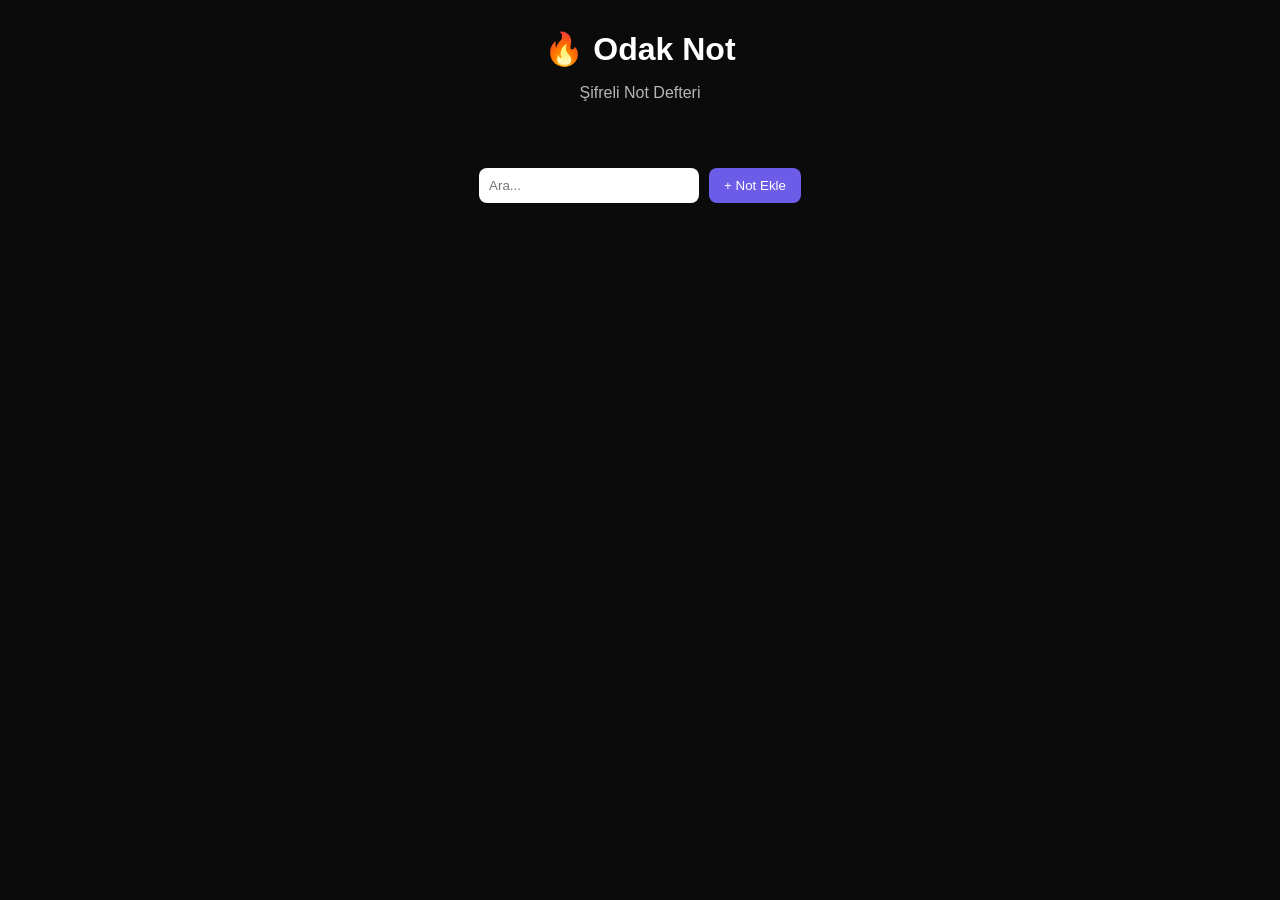
==== index.html @ fbadadd9 "Update index.html" ====
<!DOCTYPE html>
<html lang="tr">
<head>
<meta charset="UTF-8">
<title>🔥 Odak Not</title>
<style>
body {
    margin: 0;
    font-family: Arial, sans-serif;
    background: #0b0b0b;
    color: white;
}

/* HEADER */
.header {
    text-align: center;
    padding: 30px 10px;
}

.header h1 {
    font-size: 32px;
    margin: 0;
}

.header p {
    font-size: 16px;
    opacity: 0.7;
}

/* TOP BAR */
.top-bar {
    display: flex;
    justify-content: center;
    gap: 10px;
    margin: 20px;
}

.search {
    padding: 10px;
    width: 200px;
    border-radius: 8px;
    border: none;
}

.add-btn {
    padding: 10px 15px;
    background: #6c5ce7;
    border: none;
    border-radius: 8px;
    color: white;
    cursor: pointer;
    transition: 0.3s;
}

.add-btn:hover {
    background: red;
    transform: scale(1.05);
}

/* FORM */
.form {
    display: none;
    flex-direction: column;
    gap: 10px;
    background: #111;
    padding: 15px;
    margin: 20px auto;
    width: 300px;
    border-radius: 12px;
    animation: fadeIn 0.4s ease;
}

.form input, .form textarea, .form select {
    padding: 10px;
    border-radius: 6px;
    border: none;
}

.save-btn {
    background: green;
    color: white;
    border: none;
    padding: 10px;
    border-radius: 8px;
    cursor: pointer;
}

/* NOTES */
.notes {
    display: flex;
    flex-wrap: wrap;
    gap: 15px;
    justify-content: center;
}

.note {
    width: 200px;
    padding: 15px;
    border-radius: 12px;
    color: white;
    position: relative;
    animation: pop 0.3s ease;
    transition: 0.3s;
}

.note:hover {
    transform: scale(1.05);
}

.delete {
    position: absolute;
    top: 5px;
    right: 10px;
    cursor: pointer;
}

/* ANIMATIONS */
@keyframes fadeIn {
    from {opacity: 0; transform: translateY(-10px);}
    to {opacity: 1; transform: translateY(0);}
}

@keyframes pop {
    from {transform: scale(0.8);}
    to {transform: scale(1);}
}
</style>
</head>

<body>

<div class="header">
    <h1>🔥 Odak Not</h1>
    <p>Şifreli Not Defteri</p>
</div>

<div class="top-bar">
    <input type="text" id="search" class="search" placeholder="Ara...">
    <button class="add-btn" onclick="toggleForm()">+ Not Ekle</button>
</div>

<div class="form" id="form">
    <input type="text" id="title" placeholder="Başlık">
    <textarea id="content" placeholder="Not yaz..."></textarea>
    <input type="password" id="password" placeholder="Şifre (isteğe bağlı)">
    
    <select id="color">
        <option value="#e74c3c">Kırmızı</option>
        <option value="#3498db">Mavi</option>
        <option value="#2ecc71">Yeşil</option>
        <option value="#f1c40f">Sarı</option>
    </select>

    <button class="save-btn" onclick="saveNote()">Kaydet</button>
</div>

<div class="notes" id="notes"></div>

<script>
let notes = JSON.parse(localStorage.getItem("notes")) || [];

function toggleForm() {
    const form = document.getElementById("form");
    form.style.display = form.style.display === "flex" ? "none" : "flex";
}

function saveNote() {
    const title = document.getElementById("title").value;
    const content = document.getElementById("content").value;
    const password = document.getElementById("password").value;
    const color = document.getElementById("color").value;

    const note = { title, content, password, color };
    notes.push(note);

    localStorage.setItem("notes", JSON.stringify(notes));
    renderNotes();
}

function deleteNote(index) {
    notes.splice(index, 1);
    localStorage.setItem("notes", JSON.stringify(notes));
    renderNotes();
}

function renderNotes() {
    const container = document.getElementById("notes");
    container.innerHTML = "";

    notes.forEach((note, index) => {
        const div = document.createElement("div");
        div.className = "note";
        div.style.background = note.color;

        div.innerHTML = `
            <span class="delete" onclick="deleteNote(${index})">❌</span>
            <h3>${note.title}</h3>
            <p>${note.password ? "🔒 Şifreli" : note.content}</p>
        `;

        div.onclick = () => {
            if (note.password) {
                let input = prompt("Şifre gir:");
                if (input === note.password) {
                    alert(note.content);
                } else {
                    alert("Yanlış şifre!");
                }
            }
        };

        container.appendChild(div);
    });
}

renderNotes();
</script>

</body>
</html>
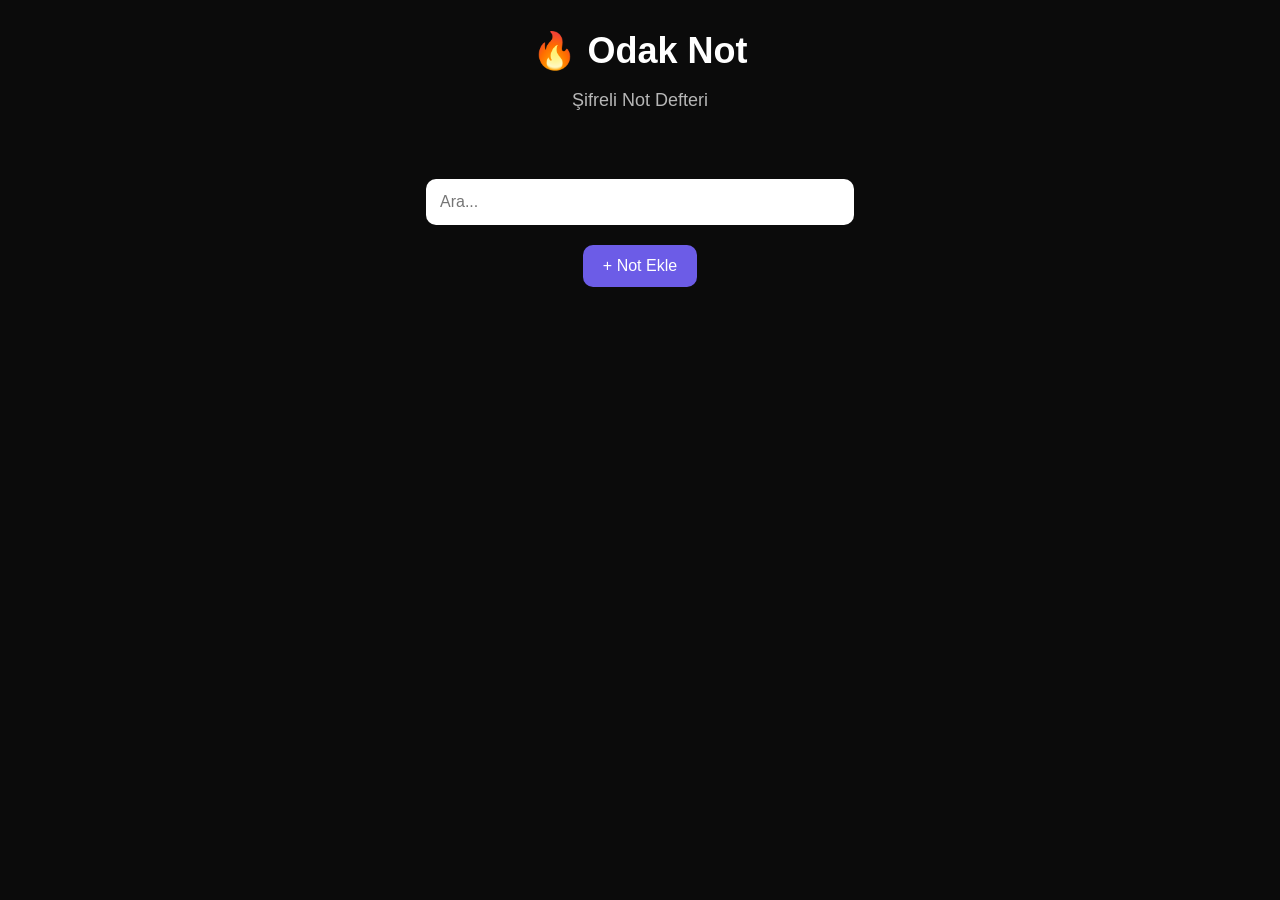
==== commit dd651d6e: "Update index.html" ====
--- a/index.html
+++ b/index.html
@@ -3,6 +3,7 @@
 <head>
 <meta charset="UTF-8">
 <title>🔥 Odak Not</title>
+
 <style>
 body {
     margin: 0;
@@ -18,71 +19,86 @@
 }
 
 .header h1 {
-    font-size: 32px;
+    font-size: 36px;
     margin: 0;
 }
 
 .header p {
-    font-size: 16px;
+    font-size: 18px;
     opacity: 0.7;
 }
 
-/* TOP BAR */
-.top-bar {
+/* SEARCH BAR (ARTIK BURADA) */
+.search-bar {
     display: flex;
     justify-content: center;
-    gap: 10px;
+    margin-top: 20px;
+}
+
+.search {
+    width: 400px;
+    padding: 14px;
+    border-radius: 10px;
+    border: none;
+    font-size: 16px;
+}
+
+/* ADD BUTTON */
+.add-container {
+    text-align: center;
     margin: 20px;
 }
 
-.search {
-    padding: 10px;
-    width: 200px;
-    border-radius: 8px;
-    border: none;
-}
-
 .add-btn {
-    padding: 10px 15px;
+    padding: 12px 20px;
     background: #6c5ce7;
     border: none;
-    border-radius: 8px;
+    border-radius: 10px;
     color: white;
     cursor: pointer;
     transition: 0.3s;
+    font-size: 16px;
 }
 
 .add-btn:hover {
     background: red;
-    transform: scale(1.05);
-}
-
-/* FORM */
+    transform: scale(1.08);
+}
+
+/* FORM (BÜYÜTÜLDÜ) */
 .form {
     display: none;
     flex-direction: column;
-    gap: 10px;
+    gap: 12px;
     background: #111;
-    padding: 15px;
+    padding: 20px;
     margin: 20px auto;
-    width: 300px;
-    border-radius: 12px;
+    width: 400px;
+    border-radius: 15px;
     animation: fadeIn 0.4s ease;
 }
 
-.form input, .form textarea, .form select {
-    padding: 10px;
-    border-radius: 6px;
-    border: none;
+.form input,
+.form textarea,
+.form select {
+    padding: 12px;
+    border-radius: 8px;
+    border: none;
+    font-size: 15px;
+}
+
+.form textarea {
+    height: 100px;
 }
 
 .save-btn {
     background: green;
     color: white;
     border: none;
-    padding: 10px;
-    border-radius: 8px;
+    padding: 12px;
+    border-radius: 10px;
     cursor: pointer;
+    font-size: 15px;
 }
 
 /* NOTES */
@@ -94,7 +110,7 @@
 }
 
 .note {
-    width: 200px;
+    width: 220px;
     padding: 15px;
     border-radius: 12px;
     color: white;
@@ -134,11 +150,17 @@
     <p>Şifreli Not Defteri</p>
 </div>
 
-<div class="top-bar">
+<!-- ARAMA BURADA -->
+<div class="search-bar">
     <input type="text" id="search" class="search" placeholder="Ara...">
+</div>
+
+<!-- BUTON -->
+<div class="add-container">
     <button class="add-btn" onclick="toggleForm()">+ Not Ekle</button>
 </div>
 
+<!-- FORM -->
 <div class="form" id="form">
     <input type="text" id="title" placeholder="Başlık">
     <textarea id="content" placeholder="Not yaz..."></textarea>
@@ -174,6 +196,11 @@
     notes.push(note);
 
     localStorage.setItem("notes", JSON.stringify(notes));
+
+    document.getElementById("title").value = "";
+    document.getElementById("content").value = "";
+    document.getElementById("password").value = "";
+
     renderNotes();
 }
 
@@ -218,4 +245,3 @@
 
 </body>
 </html>
-
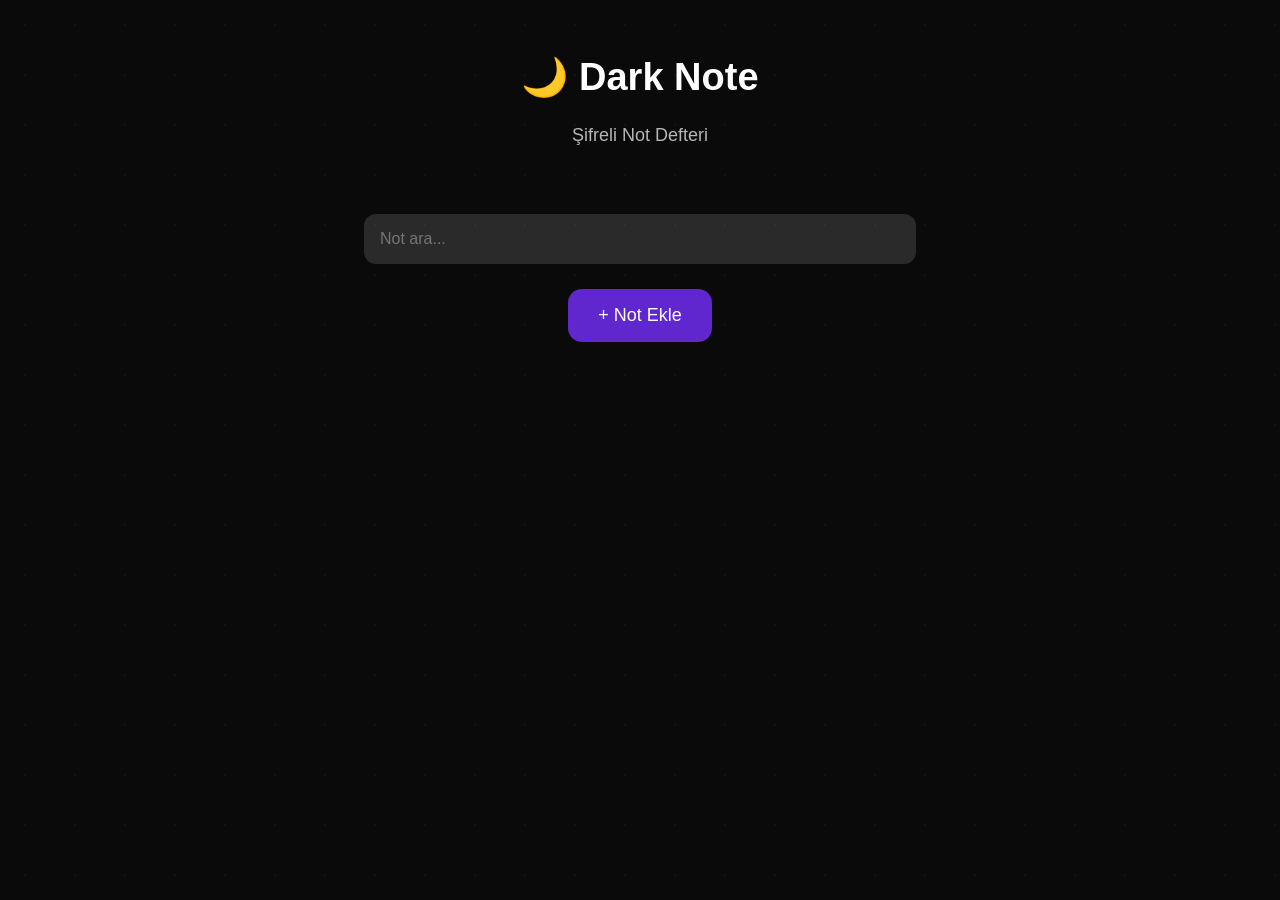
==== commit 0d60f5ab: "Update index.html" ====
--- a/index.html
+++ b/index.html
@@ -2,14 +2,32 @@
 <html lang="tr">
 <head>
 <meta charset="UTF-8">
-<title>🔥 Odak Not</title>
+<title>Dark Note</title>
 
 <style>
 body {
     margin: 0;
     font-family: Arial, sans-serif;
-    background: #0b0b0b;
-    color: white;
+    background: #0a0a0a;
+    color: white;
+    overflow-x: hidden;
+}
+
+/* ARKA PLAN ANİMASYONU */
+body::before {
+    content: "";
+    position: fixed;
+    width: 200%;
+    height: 200%;
+    background: radial-gradient(circle, #6c5ce7 1px, transparent 1px);
+    background-size: 50px 50px;
+    animation: moveBg 20s linear infinite;
+    opacity: 0.1;
+}
+
+@keyframes moveBg {
+    from { transform: translate(0,0); }
+    to { transform: translate(-50px,-50px); }
 }
 
 /* HEADER */
@@ -19,8 +37,7 @@
 }
 
 .header h1 {
-    font-size: 36px;
-    margin: 0;
+    font-size: 38px;
 }
 
 .header p {
@@ -28,7 +45,7 @@
     opacity: 0.7;
 }
 
-/* SEARCH BAR (ARTIK BURADA) */
+/* ARAMA */
 .search-bar {
     display: flex;
     justify-content: center;
@@ -36,44 +53,52 @@
 }
 
 .search {
-    width: 400px;
-    padding: 14px;
-    border-radius: 10px;
+    width: 520px;
+    padding: 16px;
+    border-radius: 12px;
     border: none;
     font-size: 16px;
-}
-
-/* ADD BUTTON */
+    background: #2a2a2a; /* gri */
+    color: white;
+    outline: none;
+    transition: 0.3s;
+}
+
+.search:focus {
+    box-shadow: 0 0 10px #6c5ce7;
+}
+
+/* BUTON */
 .add-container {
     text-align: center;
-    margin: 20px;
+    margin: 25px;
 }
 
 .add-btn {
-    padding: 12px 20px;
-    background: #6c5ce7;
-    border: none;
-    border-radius: 10px;
+    padding: 16px 30px;
+    background: #5f27cd; /* eski mora yakın */
+    border: none;
+    border-radius: 14px;
     color: white;
     cursor: pointer;
+    font-size: 18px;
     transition: 0.3s;
-    font-size: 16px;
 }
 
 .add-btn:hover {
-    background: red;
-    transform: scale(1.08);
-}
-
-/* FORM (BÜYÜTÜLDÜ) */
+    background: #e74c3c;
+    transform: scale(1.15);
+}
+
+/* FORM */
 .form {
     display: none;
     flex-direction: column;
-    gap: 12px;
+    gap: 15px;
     background: #111;
-    padding: 20px;
+    padding: 25px;
     margin: 20px auto;
-    width: 400px;
+    width: 420px;
     border-radius: 15px;
     animation: fadeIn 0.4s ease;
 }
@@ -81,59 +106,61 @@
 .form input,
 .form textarea,
 .form select {
-    padding: 12px;
-    border-radius: 8px;
-    border: none;
-    font-size: 15px;
+    padding: 14px;
+    border-radius: 10px;
+    border: none;
+    font-size: 16px;
+    background: #2a2a2a;
+    color: white;
 }
 
 .form textarea {
-    height: 100px;
+    height: 120px;
 }
 
 .save-btn {
-    background: green;
-    color: white;
-    border: none;
-    padding: 12px;
+    background: #00b894;
+    padding: 14px;
     border-radius: 10px;
+    border: none;
+    color: white;
+    font-size: 16px;
     cursor: pointer;
-    font-size: 15px;
-}
-
-/* NOTES */
+}
+
+/* NOTLAR */
 .notes {
     display: flex;
     flex-wrap: wrap;
-    gap: 15px;
+    gap: 20px;
     justify-content: center;
+    padding: 20px;
 }
 
 .note {
-    width: 220px;
-    padding: 15px;
-    border-radius: 12px;
-    color: white;
+    width: 240px;
+    padding: 18px;
+    border-radius: 15px;
     position: relative;
+    transition: 0.3s;
     animation: pop 0.3s ease;
-    transition: 0.3s;
 }
 
 .note:hover {
-    transform: scale(1.05);
+    transform: scale(1.08);
 }
 
 .delete {
     position: absolute;
-    top: 5px;
-    right: 10px;
+    top: 8px;
+    right: 12px;
     cursor: pointer;
 }
 
-/* ANIMATIONS */
+/* ANİMASYON */
 @keyframes fadeIn {
     from {opacity: 0; transform: translateY(-10px);}
-    to {opacity: 1; transform: translateY(0);}
+    to {opacity: 1;}
 }
 
 @keyframes pop {
@@ -146,16 +173,16 @@
 <body>
 
 <div class="header">
-    <h1>🔥 Odak Not</h1>
+    <h1>🌙 Dark Note</h1>
     <p>Şifreli Not Defteri</p>
 </div>
 
-<!-- ARAMA BURADA -->
+<!-- ARA -->
 <div class="search-bar">
-    <input type="text" id="search" class="search" placeholder="Ara...">
-</div>
-
-<!-- BUTON -->
+    <input type="text" id="search" class="search" placeholder="Not ara...">
+</div>
+
+<!-- NOT EKLE -->
 <div class="add-container">
     <button class="add-btn" onclick="toggleForm()">+ Not Ekle</button>
 </div>
@@ -163,9 +190,9 @@
 <!-- FORM -->
 <div class="form" id="form">
     <input type="text" id="title" placeholder="Başlık">
-    <textarea id="content" placeholder="Not yaz..."></textarea>
+    <textarea id="content" placeholder="Notunu yaz..."></textarea>
     <input type="password" id="password" placeholder="Şifre (isteğe bağlı)">
-    
+
     <select id="color">
         <option value="#e74c3c">Kırmızı</option>
         <option value="#3498db">Mavi</option>
@@ -192,9 +219,7 @@
     const password = document.getElementById("password").value;
     const color = document.getElementById("color").value;
 
-    const note = { title, content, password, color };
-    notes.push(note);
-
+    notes.push({ title, content, password, color });
     localStorage.setItem("notes", JSON.stringify(notes));
 
     document.getElementById("title").value = "";
@@ -204,23 +229,27 @@
     renderNotes();
 }
 
-function deleteNote(index) {
-    notes.splice(index, 1);
+function deleteNote(i) {
+    notes.splice(i, 1);
     localStorage.setItem("notes", JSON.stringify(notes));
     renderNotes();
 }
 
 function renderNotes() {
     const container = document.getElementById("notes");
+    const search = document.getElementById("search").value.toLowerCase();
+
     container.innerHTML = "";
 
-    notes.forEach((note, index) => {
+    notes.forEach((note, i) => {
+        if (!note.title.toLowerCase().includes(search)) return;
+
         const div = document.createElement("div");
         div.className = "note";
         div.style.background = note.color;
 
         div.innerHTML = `
-            <span class="delete" onclick="deleteNote(${index})">❌</span>
+            <span class="delete" onclick="deleteNote(${i})">❌</span>
             <h3>${note.title}</h3>
             <p>${note.password ? "🔒 Şifreli" : note.content}</p>
         `;
@@ -240,6 +269,8 @@
     });
 }
 
+document.getElementById("search").addEventListener("input", renderNotes);
+
 renderNotes();
 </script>
 
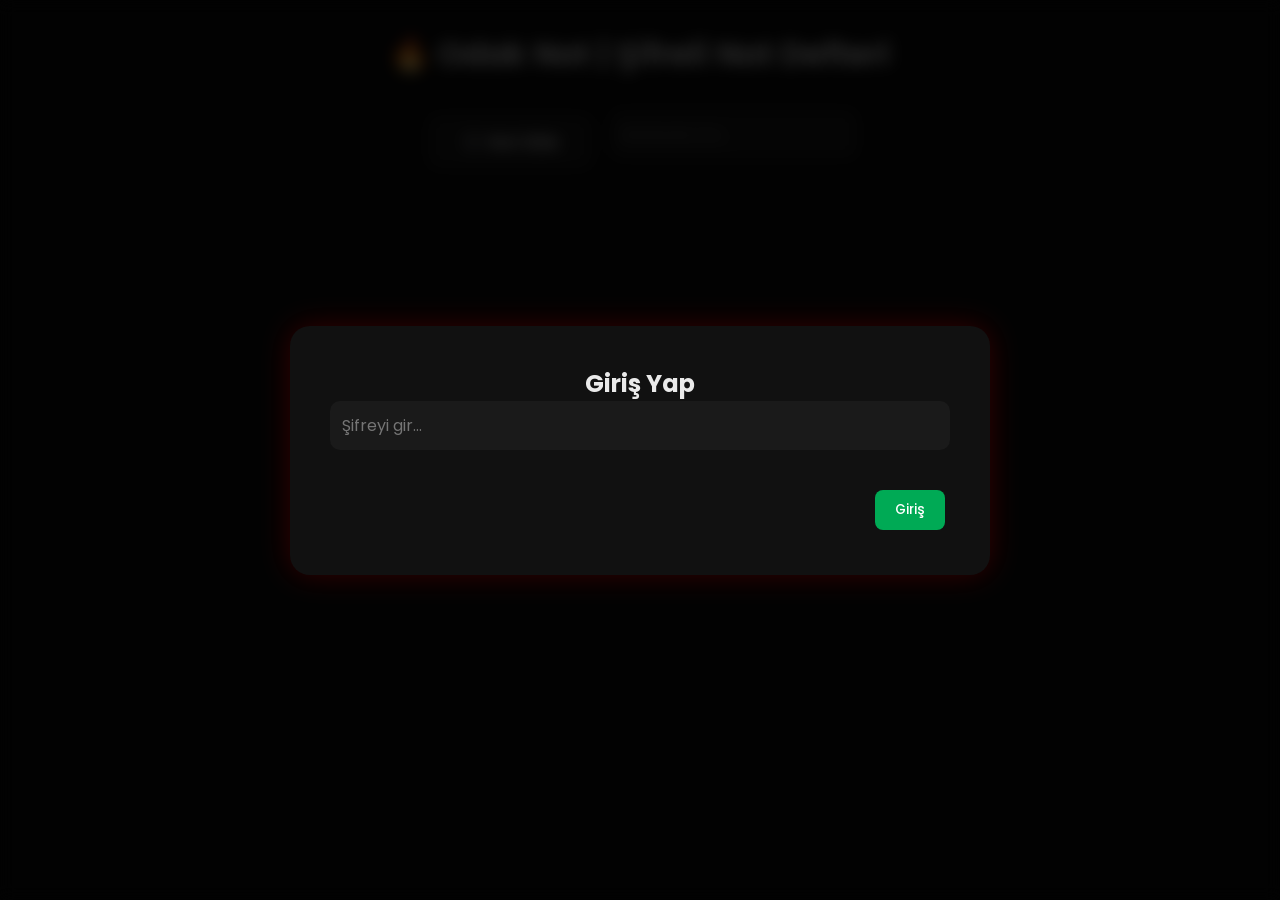
==== commit 77090ef7: "Update index.html" ====
--- a/index.html
+++ b/index.html
@@ -1,278 +1,214 @@
-<!DOCTYPE html>
+         <!DOCTYPE html>
 <html lang="tr">
 <head>
 <meta charset="UTF-8">
-<title>Dark Note</title>
-
+<meta name="viewport" content="width=device-width, initial-scale=1.0">
+<title>Odak Not | Şifreli Not Defteri</title>
+<meta name="description" content="Odak Not: Şifreli ve renkli notlarınızı kaydedin, organize olun.">
+<meta name="keywords" content="odak not, not uygulaması, şifreli not, organize ol, productivity">
+<meta name="author" content="Hanzala Beyazkaz">
+<link href="https://fonts.googleapis.com/css2?family=Poppins:wght@300;400;600&display=swap" rel="stylesheet">
 <style>
-body {
-    margin: 0;
-    font-family: Arial, sans-serif;
-    background: #0a0a0a;
-    color: white;
-    overflow-x: hidden;
-}
-
-/* ARKA PLAN ANİMASYONU */
-body::before {
-    content: "";
-    position: fixed;
-    width: 200%;
-    height: 200%;
-    background: radial-gradient(circle, #6c5ce7 1px, transparent 1px);
-    background-size: 50px 50px;
-    animation: moveBg 20s linear infinite;
-    opacity: 0.1;
-}
-
-@keyframes moveBg {
-    from { transform: translate(0,0); }
-    to { transform: translate(-50px,-50px); }
-}
-
-/* HEADER */
-.header {
-    text-align: center;
-    padding: 30px 10px;
-}
-
-.header h1 {
-    font-size: 38px;
-}
-
-.header p {
-    font-size: 18px;
-    opacity: 0.7;
-}
-
-/* ARAMA */
-.search-bar {
-    display: flex;
-    justify-content: center;
-    margin-top: 20px;
-}
-
-.search {
-    width: 520px;
-    padding: 16px;
-    border-radius: 12px;
-    border: none;
-    font-size: 16px;
-    background: #2a2a2a; /* gri */
-    color: white;
-    outline: none;
-    transition: 0.3s;
-}
-
-.search:focus {
-    box-shadow: 0 0 10px #6c5ce7;
-}
-
-/* BUTON */
-.add-container {
-    text-align: center;
-    margin: 25px;
-}
-
-.add-btn {
-    padding: 16px 30px;
-    background: #5f27cd; /* eski mora yakın */
-    border: none;
-    border-radius: 14px;
-    color: white;
-    cursor: pointer;
-    font-size: 18px;
-    transition: 0.3s;
-}
-
-.add-btn:hover {
-    background: #e74c3c;
-    transform: scale(1.15);
-}
-
-/* FORM */
-.form {
-    display: none;
-    flex-direction: column;
-    gap: 15px;
-    background: #111;
-    padding: 25px;
-    margin: 20px auto;
-    width: 420px;
-    border-radius: 15px;
-    animation: fadeIn 0.4s ease;
-}
-
-.form input,
-.form textarea,
-.form select {
-    padding: 14px;
-    border-radius: 10px;
-    border: none;
-    font-size: 16px;
-    background: #2a2a2a;
-    color: white;
-}
-
-.form textarea {
-    height: 120px;
-}
-
-.save-btn {
-    background: #00b894;
-    padding: 14px;
-    border-radius: 10px;
-    border: none;
-    color: white;
-    font-size: 16px;
-    cursor: pointer;
-}
-
-/* NOTLAR */
-.notes {
-    display: flex;
-    flex-wrap: wrap;
-    gap: 20px;
-    justify-content: center;
-    padding: 20px;
-}
-
-.note {
-    width: 240px;
-    padding: 18px;
-    border-radius: 15px;
-    position: relative;
-    transition: 0.3s;
-    animation: pop 0.3s ease;
-}
-
-.note:hover {
-    transform: scale(1.08);
-}
-
-.delete {
-    position: absolute;
-    top: 8px;
-    right: 12px;
-    cursor: pointer;
-}
-
-/* ANİMASYON */
-@keyframes fadeIn {
-    from {opacity: 0; transform: translateY(-10px);}
-    to {opacity: 1;}
-}
-
-@keyframes pop {
-    from {transform: scale(0.8);}
-    to {transform: scale(1);}
-}
+*{margin:0;padding:0;box-sizing:border-box;font-family:'Poppins', sans-serif;}
+body{background:#0a0a0a;color:#eaeaea;text-align:center;}
+h1{margin:30px 0;font-weight:600;}
+#controls{display:flex;justify-content:center;gap:10px;flex-wrap:wrap;margin-bottom:10px;}
+#addNote{padding:15px 35px;font-size:18px;border:none;border-radius:12px;cursor:pointer;background:#1a1a1a;color:white;transition:0.3s;}
+#addNote:hover{background:red;transform:scale(1.1) rotate(-2deg);}
+#searchInput{padding:12px;width:250px;border-radius:10px;border:none;font-size:16px;background:#1a1a1a;color:white;}
+
+.notes{display:flex;flex-wrap:wrap;justify-content:center;gap:25px;padding:30px;}
+.note{width:230px;min-height:150px;border-radius:15px;padding:20px;cursor:pointer;transition:0.3s;position:relative;overflow:hidden;
+    backdrop-filter:blur(6px);
+    box-shadow:0 8px 25px rgba(255,0,0,0.2);
+    transform-style:preserve-3d;
+}
+.note h3{margin-bottom:10px;font-weight:600;}
+.note p{font-size:14px;}
+.note[data-color="kirmizi"]{background:#330000;}
+.note[data-color="mavi"]{background:#001133;}
+.note[data-color="yesil"]{background:#003300;}
+.note[data-color="sari"]{background:#333300;}
+.note:hover{transform:translateY(-5px) scale(1.03);box-shadow:0 12px 35px rgba(255,0,0,0.4);}
+
+.modal, #passwordModal, #loginModal{display:none;position:fixed;inset:0;backdrop-filter:blur(8px);background:rgba(0,0,0,0.8);justify-content:center;align-items:center;}
+.modal-content, #passwordModal .modal-content, #loginModal .modal-content{width:700px;max-width:95%;background:#111;padding:40px;border-radius:20px;animation:pop 0.3s ease;box-shadow:0 0 30px rgba(255,0,0,0.2);position:relative;}
+@keyframes pop{from{transform:scale(0.8);opacity:0;}to{transform:scale(1);opacity:1;}}
+
+input, select, textarea{width:100%;padding:12px;margin-bottom:15px;background:#1a1a1a;border:none;border-radius:10px;color:white;font-size:16px;}
+textarea{height:250px;resize:none;}
+.buttons{margin-top:20px;display:flex;justify-content:flex-end;gap:10px;}
+button{padding:10px 20px;border:none;border-radius:8px;cursor:pointer;margin:5px;font-weight:500;transition:0.3s;}
+.saveBtn{background:#00aa55;color:white;}
+.saveBtn:hover{background:#00ff88;}
+.deleteBtn{background:#aa0000;color:white;}
+.deleteBtn:hover{background:red;}
 </style>
 </head>
 
 <body>
 
-<div class="header">
-    <h1>🌙 Dark Note</h1>
-    <p>Şifreli Not Defteri</p>
-</div>
-
-<!-- ARA -->
-<div class="search-bar">
-    <input type="text" id="search" class="search" placeholder="Not ara...">
-</div>
-
-<!-- NOT EKLE -->
-<div class="add-container">
-    <button class="add-btn" onclick="toggleForm()">+ Not Ekle</button>
-</div>
-
-<!-- FORM -->
-<div class="form" id="form">
-    <input type="text" id="title" placeholder="Başlık">
-    <textarea id="content" placeholder="Notunu yaz..."></textarea>
-    <input type="password" id="password" placeholder="Şifre (isteğe bağlı)">
-
-    <select id="color">
-        <option value="#e74c3c">Kırmızı</option>
-        <option value="#3498db">Mavi</option>
-        <option value="#2ecc71">Yeşil</option>
-        <option value="#f1c40f">Sarı</option>
-    </select>
-
-    <button class="save-btn" onclick="saveNote()">Kaydet</button>
-</div>
-
-<div class="notes" id="notes"></div>
+<h1>🔥 Odak Not | Şifreli Not Defteri</h1>
+
+<!-- Basit Giriş Ekranı -->
+<div id="loginModal">
+  <div class="modal-content">
+    <h2>Giriş Yap</h2>
+    <input type="password" id="sitePassword" placeholder="Şifreyi gir...">
+    <div class="buttons">
+      <button class="saveBtn" id="loginBtn">Giriş</button>
+    </div>
+  </div>
+</div>
+
+<div id="controls">
+    <button id="addNote">➕ Not Ekle</button>
+    <input type="text" id="searchInput" placeholder="Notlarda ara...">
+</div>
+
+<div class="notes" id="notesContainer"></div>
+
+<!-- Not Düzenleme Modal -->
+<div class="modal" id="modal">
+    <div class="modal-content">
+        <input type="text" id="noteTitle" placeholder="Başlık yaz...">
+        <textarea id="noteText" placeholder="Notunu buraya yaz..."></textarea>
+        <input type="password" id="notePassword" placeholder="Bu not için şifre (her zaman sorulacak)">
+        <select id="noteColor">
+            <option value="kirmizi">Kırmızı</option>
+            <option value="mavi">Mavi</option>
+            <option value="yesil">Yeşil</option>
+            <option value="sari">Sarı</option>
+        </select>
+        <div class="buttons">
+            <button class="saveBtn" onclick="saveNote()">Kaydet</button>
+            <button class="deleteBtn" onclick="deleteNote()">Sil</button>
+        </div>
+    </div>
+</div>
+
+<!-- Şifre Kontrol Modal -->
+<div id="passwordModal">
+    <div class="modal-content">
+        <h3>Not Şifresi Gerekli</h3>
+        <input type="password" id="checkPassword" placeholder="Şifreyi gir...">
+        <div class="buttons">
+            <button class="saveBtn" id="unlockBtn">Kilidi Aç</button>
+        </div>
+    </div>
+</div>
 
 <script>
 let notes = JSON.parse(localStorage.getItem("notes")) || [];
-
-function toggleForm() {
-    const form = document.getElementById("form");
-    form.style.display = form.style.display === "flex" ? "none" : "flex";
-}
-
-function saveNote() {
-    const title = document.getElementById("title").value;
-    const content = document.getElementById("content").value;
-    const password = document.getElementById("password").value;
-    const color = document.getElementById("color").value;
-
-    notes.push({ title, content, password, color });
-    localStorage.setItem("notes", JSON.stringify(notes));
-
-    document.getElementById("title").value = "";
-    document.getElementById("content").value = "";
-    document.getElementById("password").value = "";
-
+let currentIndex = null;
+
+// Site şifresi
+const SITE_PASSWORD = "1234"; // Burayı istediğin gibi değiştir
+const loginModal = document.getElementById("loginModal");
+const loginBtn = document.getElementById("loginBtn");
+const sitePasswordInput = document.getElementById("sitePassword");
+
+const addBtn=document.getElementById("addNote");
+const container=document.getElementById("notesContainer");
+const modal=document.getElementById("modal");
+const titleInput=document.getElementById("noteTitle");
+const textInput=document.getElementById("noteText");
+const colorSelect=document.getElementById("noteColor");
+const passwordInput=document.getElementById("notePassword");
+const searchInput=document.getElementById("searchInput");
+
+const passwordModal=document.getElementById("passwordModal");
+const checkPassword=document.getElementById("checkPassword");
+const unlockBtn=document.getElementById("unlockBtn");
+
+// Giriş ekranı göster
+loginModal.style.display="flex";
+
+loginBtn.onclick = () => {
+  if(sitePasswordInput.value === SITE_PASSWORD){
+    loginModal.style.display="none";
     renderNotes();
-}
-
-function deleteNote(i) {
-    notes.splice(i, 1);
-    localStorage.setItem("notes", JSON.stringify(notes));
+  }else{
+    alert("Şifre yanlış!");
+  }
+};
+
+// Not ekleme
+addBtn.onclick=()=>{
+    currentIndex=null;
+    titleInput.value="";
+    textInput.value="";
+    colorSelect.value="kirmizi";
+    passwordInput.value="";
+    modal.style.display="flex";
+};
+
+function renderNotes(){
+    container.innerHTML="";
+    const filter=searchInput.value.toLowerCase();
+    notes.forEach((note,index)=>{
+        if(note.title.toLowerCase().includes(filter)||note.text.toLowerCase().includes(filter)){
+            const div=document.createElement("div");
+            div.className="note";
+            div.dataset.color=note.color;
+            div.innerHTML=`<h3>${note.title}</h3><p>${note.text.substring(0,60)}...</p>`;
+            div.onclick=()=>openNote(index);
+            container.appendChild(div);
+        }
+    });
+}
+
+function openNote(index){
+    currentIndex=index;
+    const note=notes[index];
+    checkPassword.value="";
+    passwordModal.style.display="flex";
+}
+
+unlockBtn.onclick=()=>{
+    if(notes[currentIndex].password===checkPassword.value){
+        modal.style.display="flex";
+        passwordModal.style.display="none";
+        titleInput.value=notes[currentIndex].title;
+        textInput.value=notes[currentIndex].text;
+        colorSelect.value=notes[currentIndex].color;
+        passwordInput.value=notes[currentIndex].password || "";
+    }else{
+        alert("Şifre yanlış!");
+    }
+}
+
+function saveNote(){
+    const title=titleInput.value;
+    const text=textInput.value;
+    const color=colorSelect.value;
+    const password=passwordInput.value;
+
+    if(currentIndex===null){
+        notes.push({title,text,color,password});
+    }else{
+        notes[currentIndex]={title,text,color,password};
+    }
+
+    localStorage.setItem("notes",JSON.stringify(notes));
+    modal.style.display="none";
     renderNotes();
 }
 
-function renderNotes() {
-    const container = document.getElementById("notes");
-    const search = document.getElementById("search").value.toLowerCase();
-
-    container.innerHTML = "";
-
-    notes.forEach((note, i) => {
-        if (!note.title.toLowerCase().includes(search)) return;
-
-        const div = document.createElement("div");
-        div.className = "note";
-        div.style.background = note.color;
-
-        div.innerHTML = `
-            <span class="delete" onclick="deleteNote(${i})">❌</span>
-            <h3>${note.title}</h3>
-            <p>${note.password ? "🔒 Şifreli" : note.content}</p>
-        `;
-
-        div.onclick = () => {
-            if (note.password) {
-                let input = prompt("Şifre gir:");
-                if (input === note.password) {
-                    alert(note.content);
-                } else {
-                    alert("Yanlış şifre!");
-                }
-            }
-        };
-
-        container.appendChild(div);
-    });
-}
-
-document.getElementById("search").addEventListener("input", renderNotes);
-
-renderNotes();
+function deleteNote(){
+    if(currentIndex!==null){
+        notes.splice(currentIndex,1);
+        localStorage.setItem("notes",JSON.stringify(notes));
+    }
+    modal.style.display="none";
+    renderNotes();
+}
+
+modal.onclick=(e)=>{if(e.target===modal) modal.style.display="none";}
+passwordModal.onclick=(e)=>{if(e.target===passwordModal) passwordModal.style.display="none";}
+searchInput.oninput=renderNotes;
+
 </script>
 
 </body>
-</html>
+</html> 
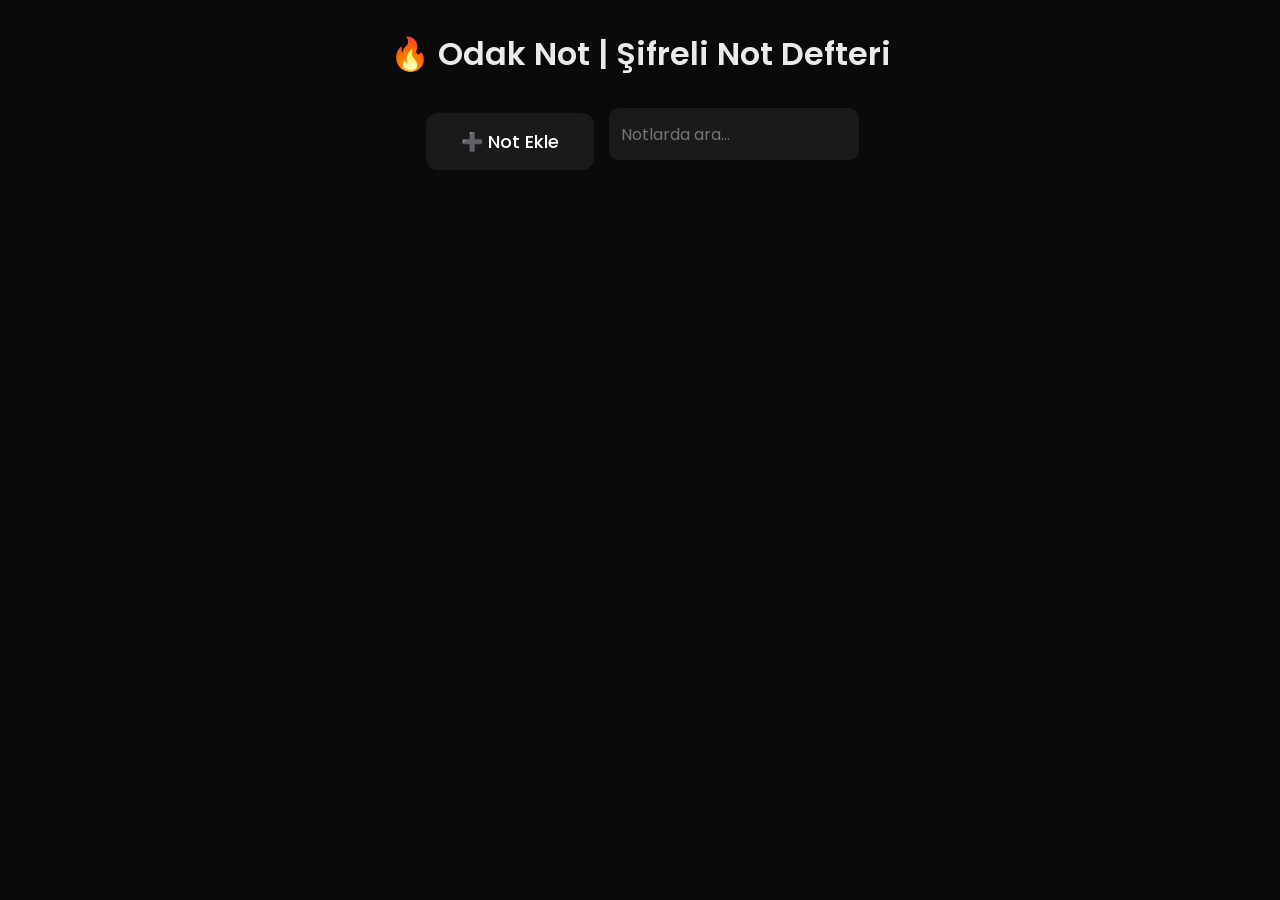
==== commit 22f676b3: "Update index.html" ====
--- a/index.html
+++ b/index.html
@@ -1,4 +1,4 @@
-         <!DOCTYPE html>
+ <!DOCTYPE html>
 <html lang="tr">
 <head>
 <meta charset="UTF-8">
@@ -51,15 +51,6 @@
 <h1>🔥 Odak Not | Şifreli Not Defteri</h1>
 
 <!-- Basit Giriş Ekranı -->
-<div id="loginModal">
-  <div class="modal-content">
-    <h2>Giriş Yap</h2>
-    <input type="password" id="sitePassword" placeholder="Şifreyi gir...">
-    <div class="buttons">
-      <button class="saveBtn" id="loginBtn">Giriş</button>
-    </div>
-  </div>
-</div>
 
 <div id="controls">
     <button id="addNote">➕ Not Ekle</button>
@@ -211,4 +202,4 @@
 </script>
 
 </body>
-</html> 
+</html>             
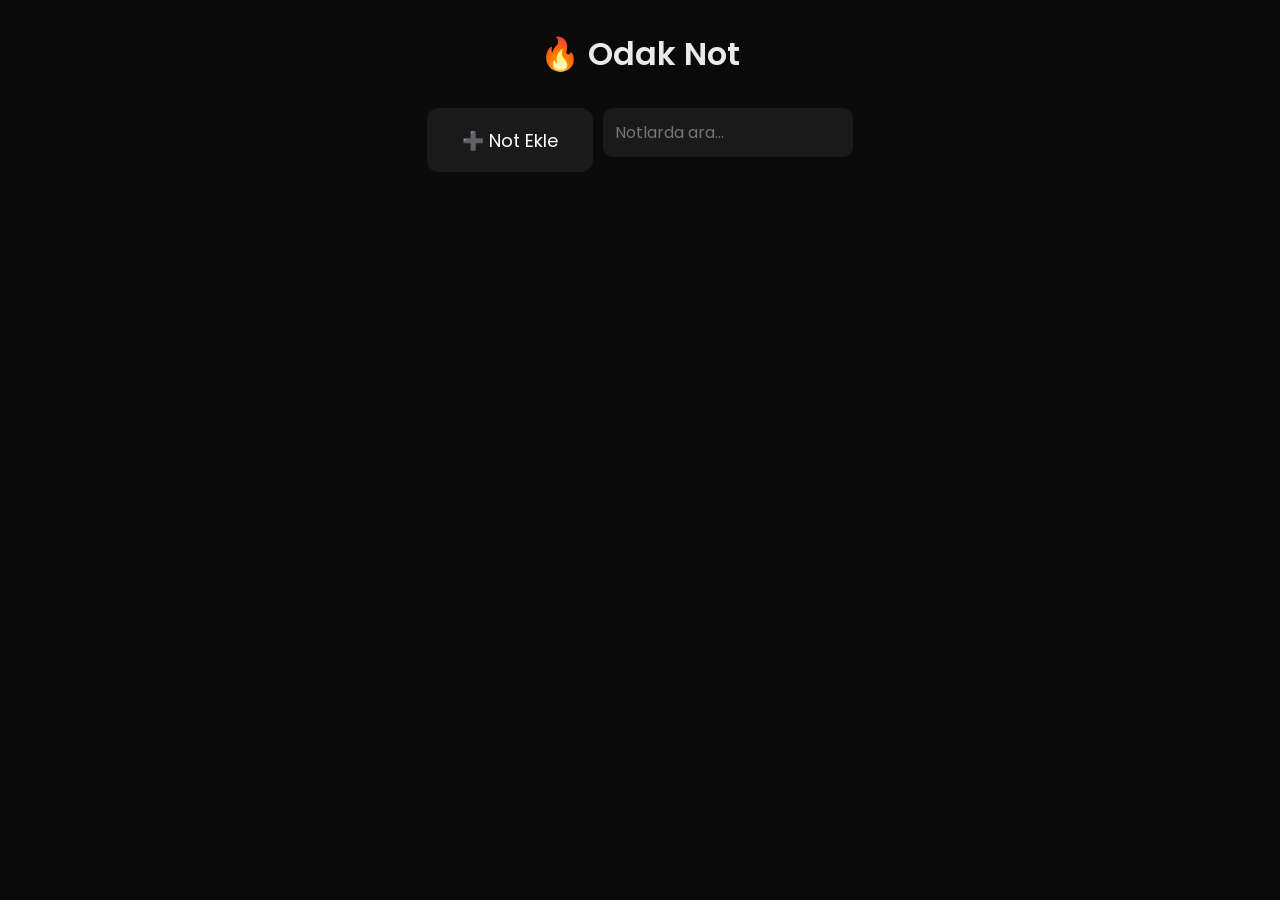
==== commit 358eaca6: "Update index.html" ====
--- a/index.html
+++ b/index.html
@@ -1,46 +1,82 @@
- <!DOCTYPE html>
+<!DOCTYPE html>
 <html lang="tr">
 <head>
 <meta charset="UTF-8">
 <meta name="viewport" content="width=device-width, initial-scale=1.0">
-<title>Odak Not | Şifreli Not Defteri</title>
-<meta name="description" content="Odak Not: Şifreli ve renkli notlarınızı kaydedin, organize olun.">
-<meta name="keywords" content="odak not, not uygulaması, şifreli not, organize ol, productivity">
-<meta name="author" content="Hanzala Beyazkaz">
+<title>Odak Not | Not Defteri</title>
 <link href="https://fonts.googleapis.com/css2?family=Poppins:wght@300;400;600&display=swap" rel="stylesheet">
+
 <style>
 *{margin:0;padding:0;box-sizing:border-box;font-family:'Poppins', sans-serif;}
 body{background:#0a0a0a;color:#eaeaea;text-align:center;}
 h1{margin:30px 0;font-weight:600;}
+
 #controls{display:flex;justify-content:center;gap:10px;flex-wrap:wrap;margin-bottom:10px;}
-#addNote{padding:15px 35px;font-size:18px;border:none;border-radius:12px;cursor:pointer;background:#1a1a1a;color:white;transition:0.3s;}
+
+#addNote{
+padding:15px 35px;font-size:18px;border:none;border-radius:12px;
+cursor:pointer;background:#1a1a1a;color:white;transition:0.3s;
+}
 #addNote:hover{background:red;transform:scale(1.1) rotate(-2deg);}
-#searchInput{padding:12px;width:250px;border-radius:10px;border:none;font-size:16px;background:#1a1a1a;color:white;}
-
-.notes{display:flex;flex-wrap:wrap;justify-content:center;gap:25px;padding:30px;}
-.note{width:230px;min-height:150px;border-radius:15px;padding:20px;cursor:pointer;transition:0.3s;position:relative;overflow:hidden;
-    backdrop-filter:blur(6px);
-    box-shadow:0 8px 25px rgba(255,0,0,0.2);
-    transform-style:preserve-3d;
-}
-.note h3{margin-bottom:10px;font-weight:600;}
+
+#searchInput{
+padding:12px;width:250px;border-radius:10px;border:none;
+font-size:16px;background:#1a1a1a;color:white;
+}
+
+.notes{
+display:flex;flex-wrap:wrap;justify-content:center;gap:25px;padding:30px;
+}
+
+.note{
+width:230px;min-height:150px;border-radius:15px;padding:20px;
+cursor:pointer;transition:0.3s;position:relative;
+backdrop-filter:blur(6px);
+box-shadow:0 8px 25px rgba(255,0,0,0.2);
+}
+
+.note h3{margin-bottom:10px;}
 .note p{font-size:14px;}
+
 .note[data-color="kirmizi"]{background:#330000;}
 .note[data-color="mavi"]{background:#001133;}
 .note[data-color="yesil"]{background:#003300;}
 .note[data-color="sari"]{background:#333300;}
-.note:hover{transform:translateY(-5px) scale(1.03);box-shadow:0 12px 35px rgba(255,0,0,0.4);}
-
-.modal, #passwordModal, #loginModal{display:none;position:fixed;inset:0;backdrop-filter:blur(8px);background:rgba(0,0,0,0.8);justify-content:center;align-items:center;}
-.modal-content, #passwordModal .modal-content, #loginModal .modal-content{width:700px;max-width:95%;background:#111;padding:40px;border-radius:20px;animation:pop 0.3s ease;box-shadow:0 0 30px rgba(255,0,0,0.2);position:relative;}
-@keyframes pop{from{transform:scale(0.8);opacity:0;}to{transform:scale(1);opacity:1;}}
-
-input, select, textarea{width:100%;padding:12px;margin-bottom:15px;background:#1a1a1a;border:none;border-radius:10px;color:white;font-size:16px;}
+
+.note:hover{
+transform:translateY(-5px) scale(1.03);
+box-shadow:0 12px 35px rgba(255,0,0,0.4);
+}
+
+.modal{
+display:none;position:fixed;inset:0;
+backdrop-filter:blur(8px);
+background:rgba(0,0,0,0.8);
+justify-content:center;align-items:center;
+}
+
+.modal-content{
+width:700px;max-width:95%;
+background:#111;padding:40px;border-radius:20px;
+}
+
+input,select,textarea{
+width:100%;padding:12px;margin-bottom:15px;
+background:#1a1a1a;border:none;border-radius:10px;color:white;
+}
+
 textarea{height:250px;resize:none;}
-.buttons{margin-top:20px;display:flex;justify-content:flex-end;gap:10px;}
-button{padding:10px 20px;border:none;border-radius:8px;cursor:pointer;margin:5px;font-weight:500;transition:0.3s;}
+
+.buttons{display:flex;justify-content:flex-end;gap:10px;}
+
+button{
+padding:10px 20px;border:none;border-radius:8px;
+cursor:pointer;
+}
+
 .saveBtn{background:#00aa55;color:white;}
 .saveBtn:hover{background:#00ff88;}
+
 .deleteBtn{background:#aa0000;color:white;}
 .deleteBtn:hover{background:red;}
 </style>
@@ -48,9 +84,7 @@
 
 <body>
 
-<h1>🔥 Odak Not | Şifreli Not Defteri</h1>
-
-<!-- Basit Giriş Ekranı -->
+<h1>🔥 Odak Not</h1>
 
 <div id="controls">
     <button id="addNote">➕ Not Ekle</button>
@@ -59,18 +93,21 @@
 
 <div class="notes" id="notesContainer"></div>
 
-<!-- Not Düzenleme Modal -->
+<!-- Not Modal -->
 <div class="modal" id="modal">
     <div class="modal-content">
-        <input type="text" id="noteTitle" placeholder="Başlık yaz...">
-        <textarea id="noteText" placeholder="Notunu buraya yaz..."></textarea>
-        <input type="password" id="notePassword" placeholder="Bu not için şifre (her zaman sorulacak)">
+        <input type="text" id="noteTitle" placeholder="Başlık">
+        <textarea id="noteText" placeholder="Not"></textarea>
+
+        <input type="password" id="notePassword" placeholder="Not şifresi (isteğe bağlı)">
+        
         <select id="noteColor">
             <option value="kirmizi">Kırmızı</option>
             <option value="mavi">Mavi</option>
             <option value="yesil">Yeşil</option>
             <option value="sari">Sarı</option>
         </select>
+
         <div class="buttons">
             <button class="saveBtn" onclick="saveNote()">Kaydet</button>
             <button class="deleteBtn" onclick="deleteNote()">Sil</button>
@@ -78,53 +115,38 @@
     </div>
 </div>
 
-<!-- Şifre Kontrol Modal -->
-<div id="passwordModal">
-    <div class="modal-content">
-        <h3>Not Şifresi Gerekli</h3>
-        <input type="password" id="checkPassword" placeholder="Şifreyi gir...">
-        <div class="buttons">
-            <button class="saveBtn" id="unlockBtn">Kilidi Aç</button>
-        </div>
-    </div>
-</div>
-
 <script>
 let notes = JSON.parse(localStorage.getItem("notes")) || [];
 let currentIndex = null;
 
-// Site şifresi
-const SITE_PASSWORD = "1234"; // Burayı istediğin gibi değiştir
-const loginModal = document.getElementById("loginModal");
-const loginBtn = document.getElementById("loginBtn");
-const sitePasswordInput = document.getElementById("sitePassword");
-
 const addBtn=document.getElementById("addNote");
 const container=document.getElementById("notesContainer");
 const modal=document.getElementById("modal");
+
 const titleInput=document.getElementById("noteTitle");
 const textInput=document.getElementById("noteText");
 const colorSelect=document.getElementById("noteColor");
 const passwordInput=document.getElementById("notePassword");
 const searchInput=document.getElementById("searchInput");
 
-const passwordModal=document.getElementById("passwordModal");
-const checkPassword=document.getElementById("checkPassword");
-const unlockBtn=document.getElementById("unlockBtn");
-
-// Giriş ekranı göster
-loginModal.style.display="flex";
-
-loginBtn.onclick = () => {
-  if(sitePasswordInput.value === SITE_PASSWORD){
-    loginModal.style.display="none";
-    renderNotes();
-  }else{
-    alert("Şifre yanlış!");
-  }
-};
-
-// Not ekleme
+// NOTLARI GÖSTER
+function renderNotes(){
+    container.innerHTML="";
+    const filter=searchInput.value.toLowerCase();
+
+    notes.forEach((note,index)=>{
+        if(note.title.toLowerCase().includes(filter) || note.text.toLowerCase().includes(filter)){
+            const div=document.createElement("div");
+            div.className="note";
+            div.dataset.color=note.color;
+            div.innerHTML=`<h3>${note.title}</h3><p>${note.text.substring(0,60)}...</p>`;
+            div.onclick=()=>openNote(index);
+            container.appendChild(div);
+        }
+    });
+}
+
+// NOT EKLE
 addBtn.onclick=()=>{
     currentIndex=null;
     titleInput.value="";
@@ -134,51 +156,32 @@
     modal.style.display="flex";
 };
 
-function renderNotes(){
-    container.innerHTML="";
-    const filter=searchInput.value.toLowerCase();
-    notes.forEach((note,index)=>{
-        if(note.title.toLowerCase().includes(filter)||note.text.toLowerCase().includes(filter)){
-            const div=document.createElement("div");
-            div.className="note";
-            div.dataset.color=note.color;
-            div.innerHTML=`<h3>${note.title}</h3><p>${note.text.substring(0,60)}...</p>`;
-            div.onclick=()=>openNote(index);
-            container.appendChild(div);
-        }
-    });
-}
-
+// NOT AÇ
 function openNote(index){
     currentIndex=index;
     const note=notes[index];
-    checkPassword.value="";
-    passwordModal.style.display="flex";
-}
-
-unlockBtn.onclick=()=>{
-    if(notes[currentIndex].password===checkPassword.value){
-        modal.style.display="flex";
-        passwordModal.style.display="none";
-        titleInput.value=notes[currentIndex].title;
-        textInput.value=notes[currentIndex].text;
-        colorSelect.value=notes[currentIndex].color;
-        passwordInput.value=notes[currentIndex].password || "";
+
+    titleInput.value=note.title;
+    textInput.value=note.text;
+    colorSelect.value=note.color;
+    passwordInput.value=note.password || "";
+
+    modal.style.display="flex";
+}
+
+// KAYDET
+function saveNote(){
+    const note={
+        title:titleInput.value,
+        text:textInput.value,
+        color:colorSelect.value,
+        password:passwordInput.value
+    };
+
+    if(currentIndex===null){
+        notes.push(note);
     }else{
-        alert("Şifre yanlış!");
-    }
-}
-
-function saveNote(){
-    const title=titleInput.value;
-    const text=textInput.value;
-    const color=colorSelect.value;
-    const password=passwordInput.value;
-
-    if(currentIndex===null){
-        notes.push({title,text,color,password});
-    }else{
-        notes[currentIndex]={title,text,color,password};
+        notes[currentIndex]=note;
     }
 
     localStorage.setItem("notes",JSON.stringify(notes));
@@ -186,6 +189,7 @@
     renderNotes();
 }
 
+// SİL
 function deleteNote(){
     if(currentIndex!==null){
         notes.splice(currentIndex,1);
@@ -195,11 +199,16 @@
     renderNotes();
 }
 
-modal.onclick=(e)=>{if(e.target===modal) modal.style.display="none";}
-passwordModal.onclick=(e)=>{if(e.target===passwordModal) passwordModal.style.display="none";}
+// SEARCH
 searchInput.oninput=renderNotes;
 
+// MODAL KAPAT
+modal.onclick=(e)=>{
+    if(e.target===modal) modal.style.display="none";
+};
+
+renderNotes();
 </script>
 
 </body>
-</html>             
+</html>
